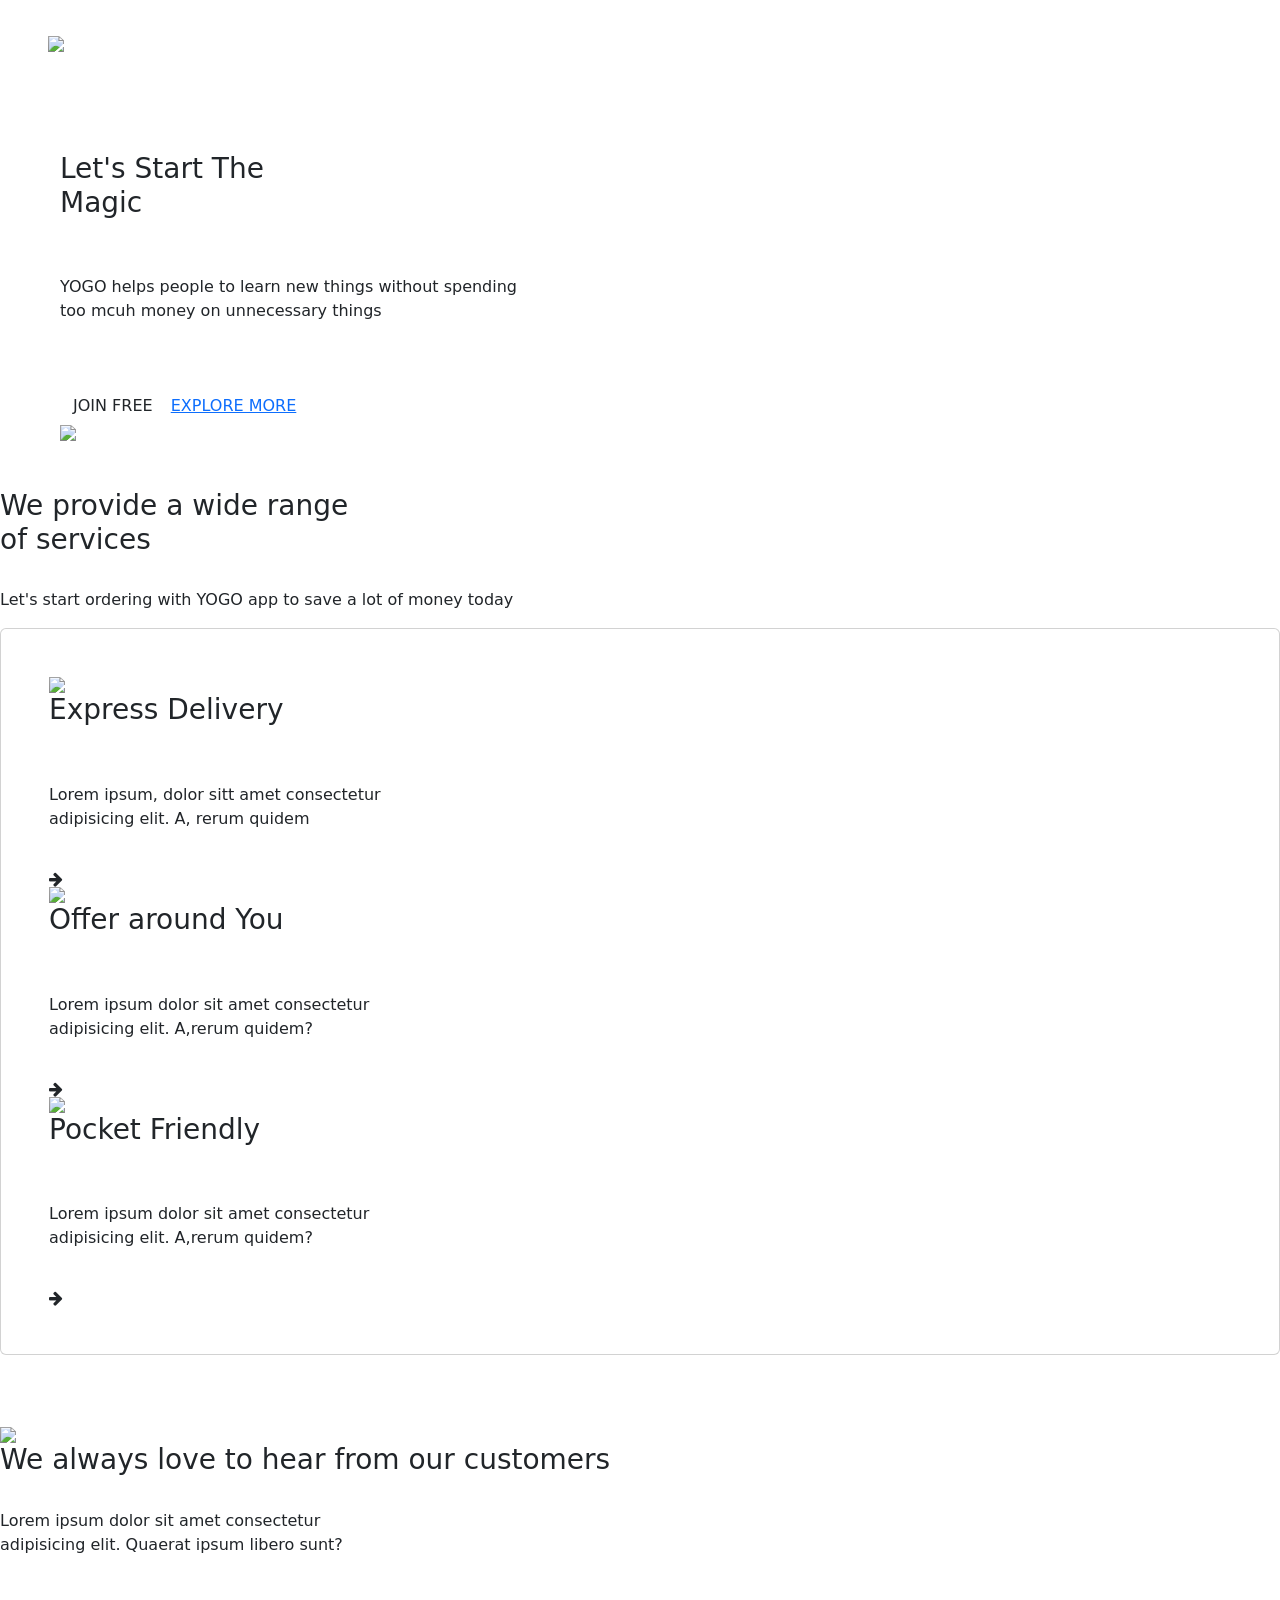
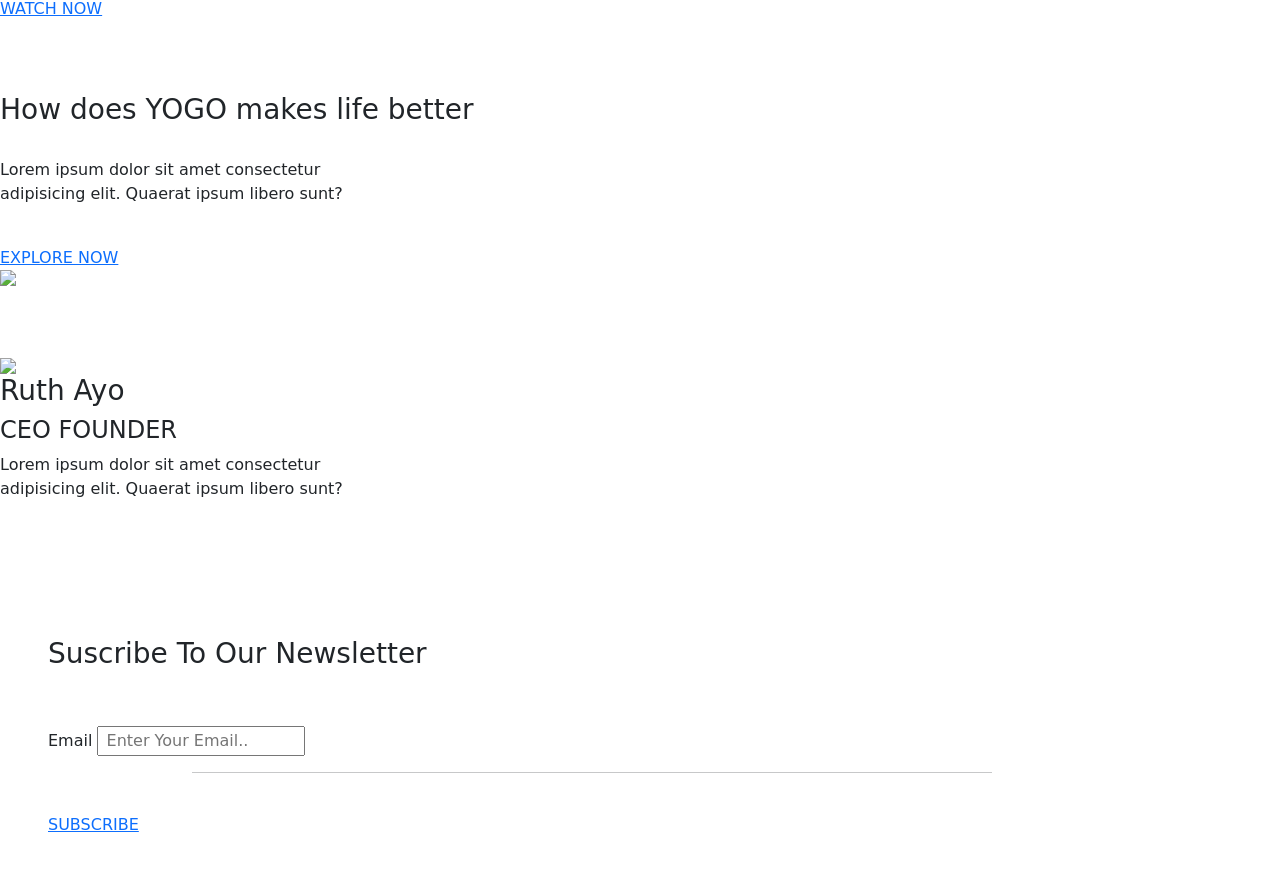
==== YOGO.html @ 2c8972b6 "Add files via upload a code about bootstrap" ====
<html>
<head>
	<title>			</title>
	<meta charset="UTF-8">
    <meta name="viewport" content="width=device-width, initial-scale=1.0">
	<link rel="stylesheet" href="https://cdnjs.cloudflare.com/ajax/libs/font-awesome/4.7.0/css/font-awesome.min.css">
    <link href="https://cdn.jsdelivr.net/npm/bootstrap@5.0.2/dist/css/bootstrap.min.css"
        rel="stylesheet"
        integrity="sha384-EVSTQN3/azprG1Anm3QDgpJLIm9Nao0Yz1ztcQTwFspd3yD65VohhpuuCOmLASjC"
        crossorigin="anonymous">
	
	<link href="https://fonts.googleapis.com/css2?family=Quicksand:wght@300..700&family=Sansita+Swashed:wght@300..900&family=Valley+Sans:ital,wght@0,100..900;1,100..900&display=swap" rel="stylesheet">
	<link href="https://fonts.googleapis.com/css2?family=Outfit:wght@100..900&display=swap" rel="stylesheet">
	<link rel="stylesheet" href="css/YOGO.css">
	
</head>
<body>
<header class="container-fluid header">

	


		<nav class="navbar navbar-expand-lg navbar-dark p-4">

        <div class="container-fluid">

			<div>
			<img src="images/YOGO.png">
			</div>

			
            <button class="navbar-toggler ms-auto" type="button"
                data-bs-toggle="collapse"
                data-bs-target="#navbarTogglerDemo02"
                aria-controls="navbarTogglerDemo02"
                aria-expanded="false"
                aria-label="Toggle navigation">

                <span class="navbar-toggler-icon "></span>

            </button>
			
			


            <div class="collapse navbar-collapse " id="navbarTogglerDemo02">

                <ul class="navbar-nav mx-auto list hero-list mb-2 mb-lg-0 nav_list ">

                    <li class="nav-item">
                        <a class="nav-link active text-white" href="#">Home</a>
                    </li>

                    <li class="nav-item">
                        <a class="nav-link text-white" href="#">Services</a>
                    </li>

                    <li class="nav-item">
                        <a class="nav-link text-white" href="#">Pricing</a>
                    </li>

                    <li class="nav-item">
                        <a class="nav-link text-white" href="#">About Us</a>
                    </li>

                    <li class="nav-item">
                        <a class="nav-link text-white" href="#">Contact Us</a>
                    </li>

                </ul>
								

            </div>			
        </div>

    </nav>


<div class="section mt-3 p-5">
	<div>
		<h3> Let's Start The <br>Magic	</h3>
		<br>
		<br>
		<p>	YOGO helps people to learn new things without spending<br> too mcuh money on unnecessary things </p>
		<br>
		<br>
		<a href ="#"  class="btn">JOIN FREE	</a>
		<a href="#" class="btn2">EXPLORE MORE </a>
	</div>
	
	
	<div class="images ">
		<img src="images/pic.png"  class="img-fluid me-5">
	
	</div>

</div>


</header>

<div class="sub-section">
	<h3> We provide a wide range <br> of services </h3> <br>

	<p> Let's start ordering with YOGO app to save a lot of money today </p>
</div>

<div class="card p-5 justify-content-space-between">
	<div class=" sub-card1">
		<img src="images/icon-1.png">
		<br>
		
		<h3> Express Delivery</h3>
		<br>
		<br>
		<p>Lorem ipsum, dolor sitt amet consectetur <br>adipisicing elit. A, rerum quidem</p>
		
		<br>
		
		<i class="fa fa-arrow-right" aria-hidden="true"></i>
	</div>

	<div class="sub-card2 bg-purple">
		<img src="images/icon-2.png">
		<br> 
		
		<h3> Offer around You</h3>
		<br>
		<br>
		<p> Lorem ipsum dolor sit amet consectetur <br> adipisicing elit. A,rerum quidem?</p>
		<br>
		
		<i class="fa fa-arrow-right" aria-hidden="true"></i>
	</div>
	
	<div class="sub-card3">
		<img src="images/icon-3.png">
		<br> 
		
		<h3> Pocket Friendly </h3>
		<br>
		<br>
		<p> Lorem ipsum dolor sit amet consectetur<br> adipisicing elit. A,rerum quidem?</p>
		<br>
		
		<i class="fa fa-arrow-right" aria-hidden="true"></i>
	</div>

</div>


<br>
<br>
<br>


<div class="mini-section">
	<div class="images" >
		<img class="image-fluid" src="images/feature.png">
	</div>
	
	
	<div class="side-text">
		<h3> We always love to hear from our customers </h3>
		<br>
		<p>Lorem ipsum dolor sit amet consectetur<br> adipisicing elit. Quaerat ipsum libero sunt?</p> 
		<br>
		
		<a href="#" class= "btn-2"> WATCH NOW </a>
	</div>
</div>

<br>
<br>
<br>


<div class="mini-section1">
	<div class="side-text1">
	
		<h3>How does YOGO makes life better </h3>
		<br>
		<p>Lorem ipsum dolor sit amet consectetur<br> adipisicing elit. Quaerat ipsum libero sunt?</p>
		<br>
		<a href="#" class="btn-3"> EXPLORE NOW </a>
	</div>
	
	
	<div class="images1">
		<img src="images/explore.png" class="image-fluid">
	</div>

</div>

<br>
<br>
<br>
<div class="mini-section3">
	<div>
		<img class="image-fluid" src="images/testimonial-1.png">
	</div>

	<div>
		<h3> Ruth Ayo </h3>
		<h4>CEO FOUNDER</h4>
		
		<p>Lorem ipsum dolor sit amet consectetur<br> adipisicing elit. Quaerat ipsum libero sunt?</p>
	</div>

</div>
<br>
<br>
<br>
<footer class="footer p-5 mx-auto footer_section">


<h3> Suscribe To Our Newsletter </h3>

<br>
<br>

<form class="form"> <label>Email</label> 
<input type="email" placeholder=" Enter Your Email.."  required>
</form>
<hr style="width:800px; margin-left:9rem">
<br>
<a href="#" class="footer_btn"> SUBSCRIBE </a>



</footer>



<script src="https://cdn.jsdelivr.net/npm/bootstrap@5.0.2/dist/js/bootstrap.bundle.min.js"
    integrity="sha384-MrcW6ZMFYlzcLA8Nl+NtUVF0sA7MsXsP1UyJoMp4YLEuNSfAP+JcXn/tWtIaxVXM"
    crossorigin="anonymous">
</script>
</body>
</html>
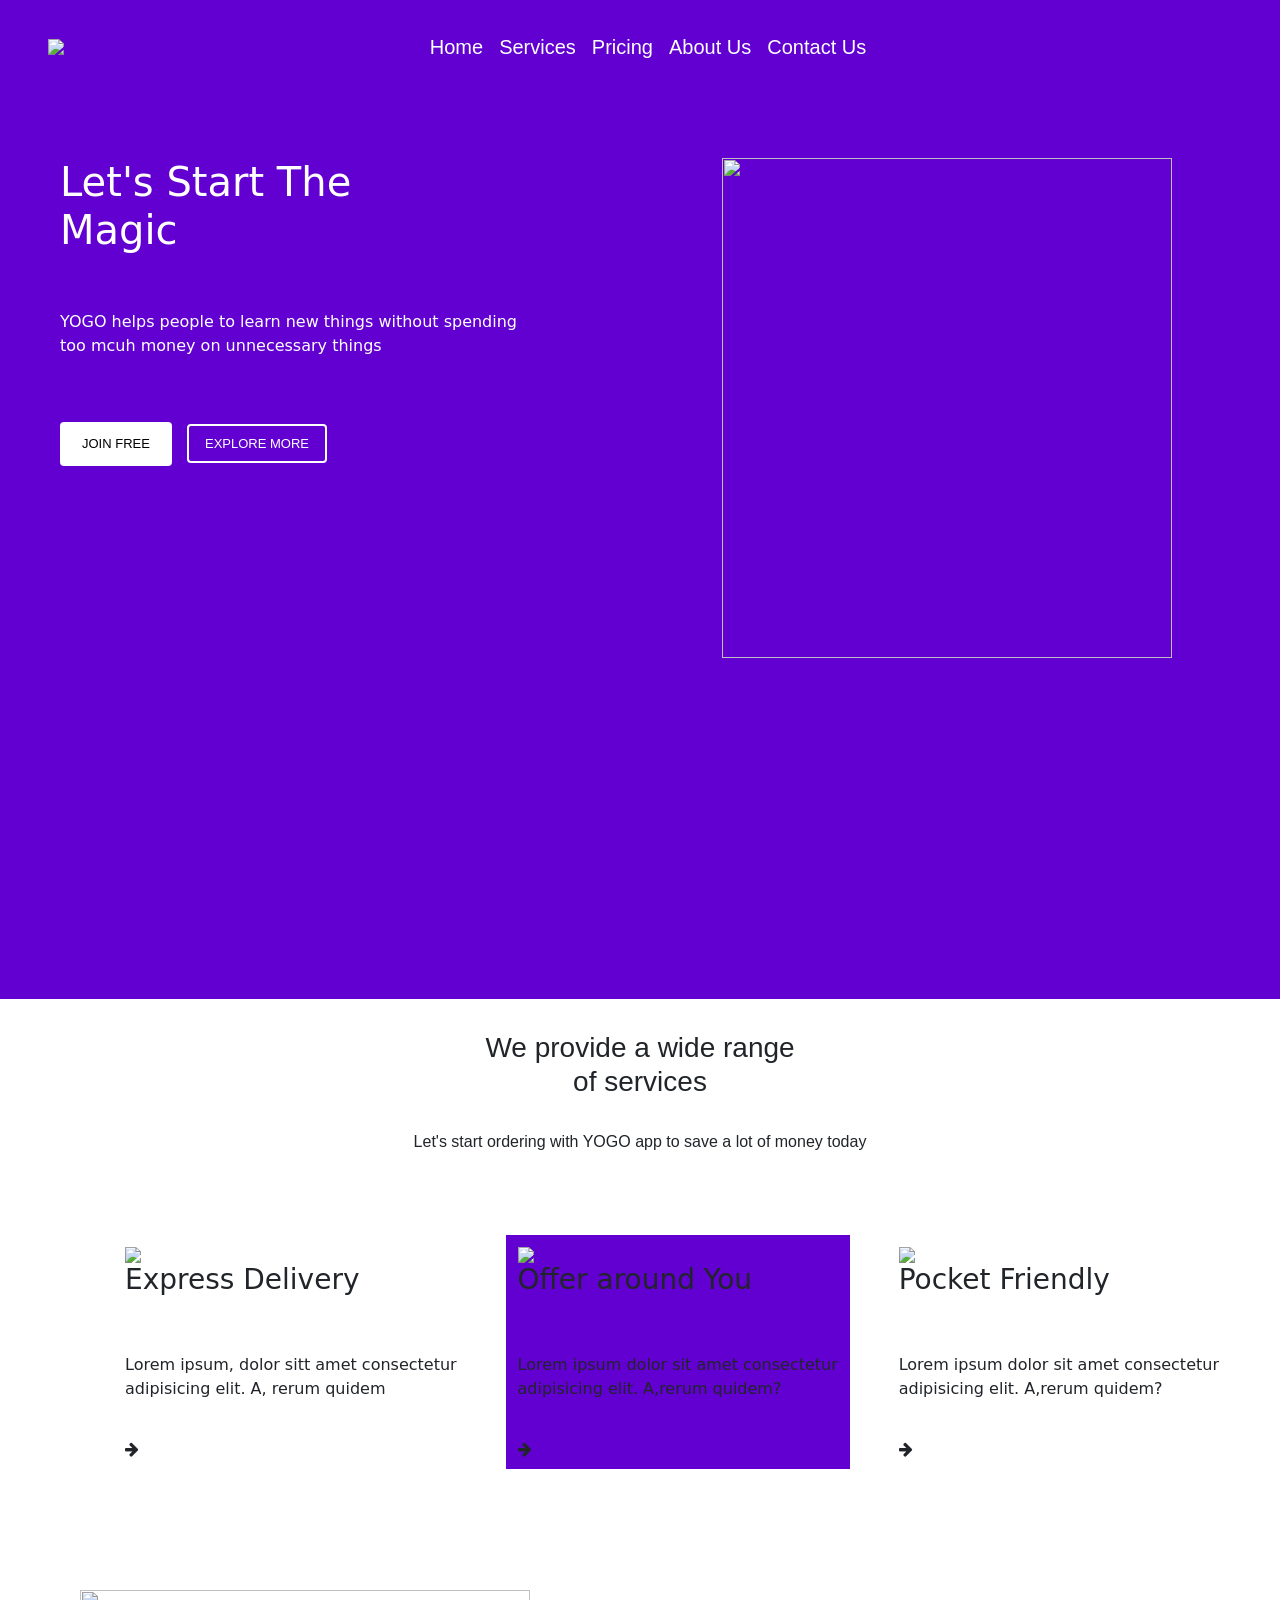
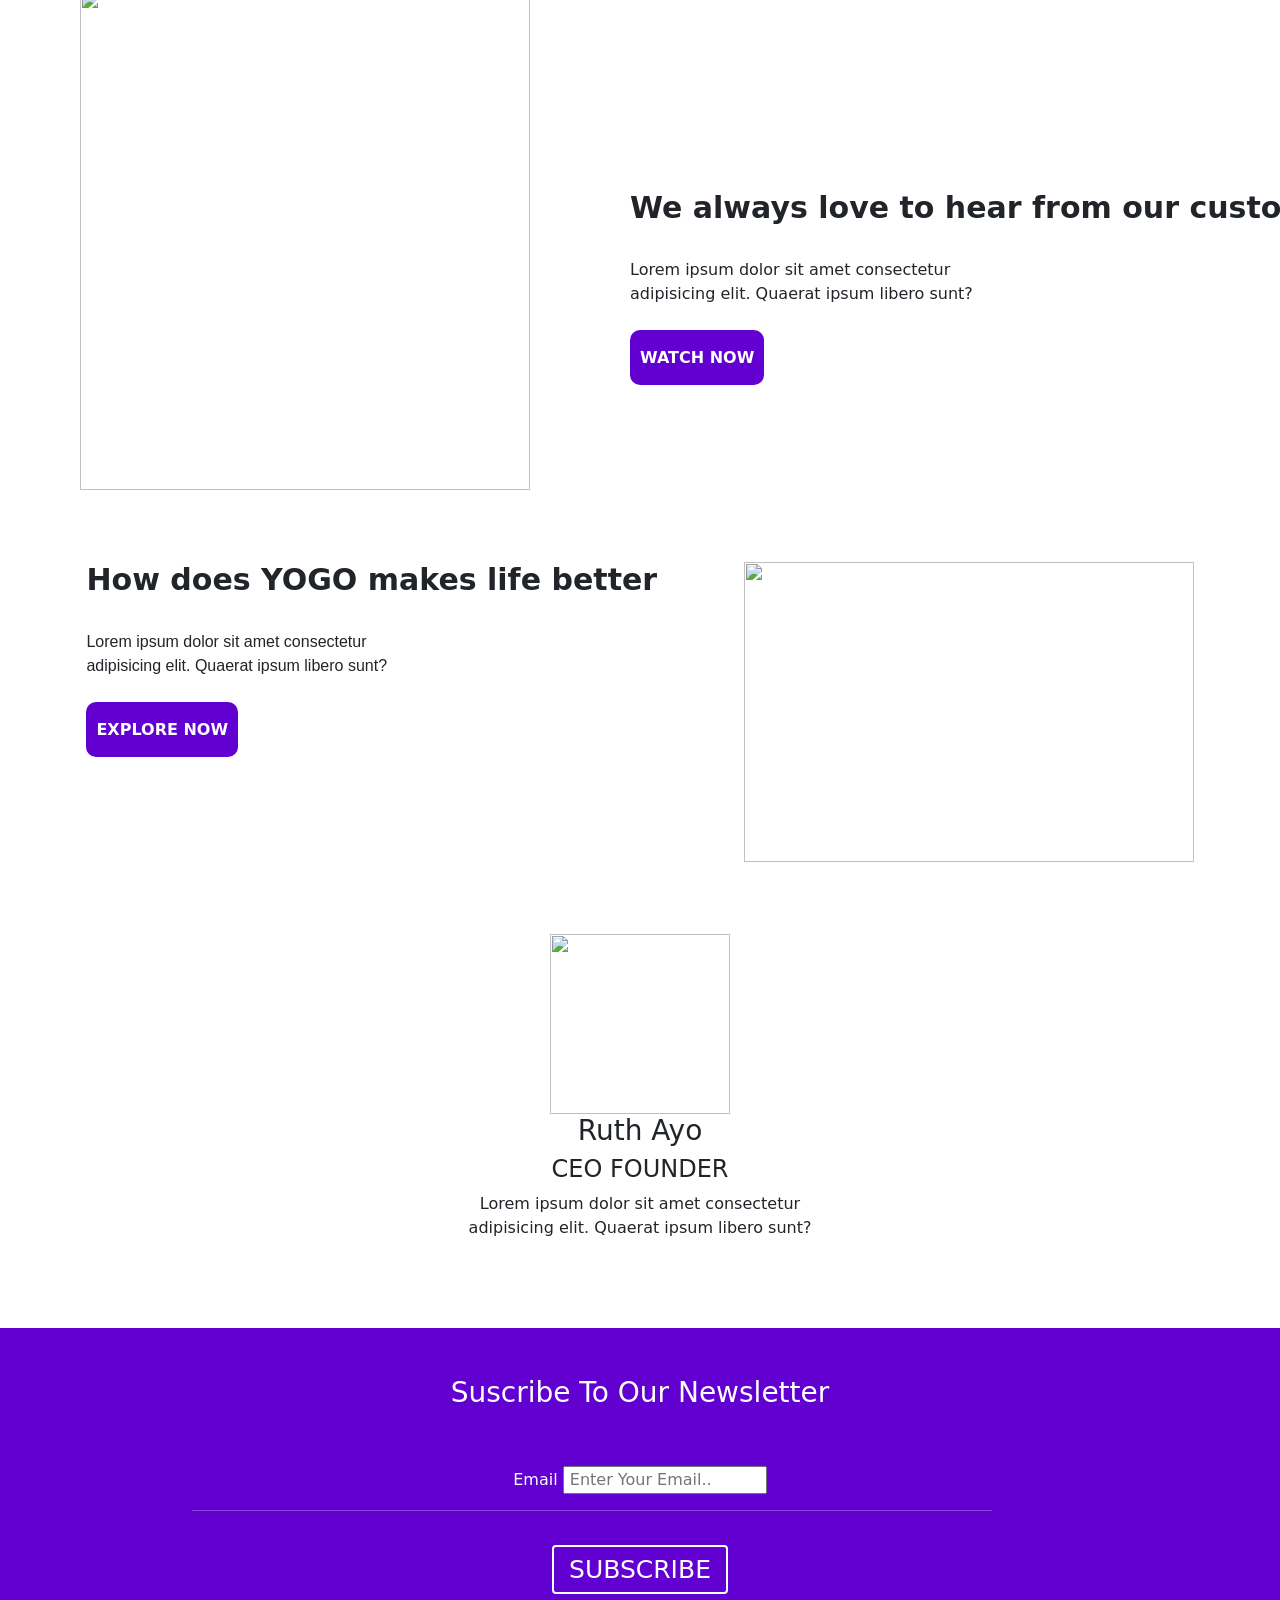
==== commit dbdab13f: "initial commit and added images" ====
--- a/YOGO.html
+++ b/YOGO.html
@@ -1,240 +1,240 @@
-<html>
-<head>
-	<title>			</title>
-	<meta charset="UTF-8">
-    <meta name="viewport" content="width=device-width, initial-scale=1.0">
-	<link rel="stylesheet" href="https://cdnjs.cloudflare.com/ajax/libs/font-awesome/4.7.0/css/font-awesome.min.css">
-    <link href="https://cdn.jsdelivr.net/npm/bootstrap@5.0.2/dist/css/bootstrap.min.css"
-        rel="stylesheet"
-        integrity="sha384-EVSTQN3/azprG1Anm3QDgpJLIm9Nao0Yz1ztcQTwFspd3yD65VohhpuuCOmLASjC"
-        crossorigin="anonymous">
-	
-	<link href="https://fonts.googleapis.com/css2?family=Quicksand:wght@300..700&family=Sansita+Swashed:wght@300..900&family=Valley+Sans:ital,wght@0,100..900;1,100..900&display=swap" rel="stylesheet">
-	<link href="https://fonts.googleapis.com/css2?family=Outfit:wght@100..900&display=swap" rel="stylesheet">
-	<link rel="stylesheet" href="css/YOGO.css">
-	
-</head>
-<body>
-<header class="container-fluid header">
-
-	
-
-
-		<nav class="navbar navbar-expand-lg navbar-dark p-4">
-
-        <div class="container-fluid">
-
-			<div>
-			<img src="images/YOGO.png">
-			</div>
-
-			
-            <button class="navbar-toggler ms-auto" type="button"
-                data-bs-toggle="collapse"
-                data-bs-target="#navbarTogglerDemo02"
-                aria-controls="navbarTogglerDemo02"
-                aria-expanded="false"
-                aria-label="Toggle navigation">
-
-                <span class="navbar-toggler-icon "></span>
-
-            </button>
-			
-			
-
-
-            <div class="collapse navbar-collapse " id="navbarTogglerDemo02">
-
-                <ul class="navbar-nav mx-auto list hero-list mb-2 mb-lg-0 nav_list ">
-
-                    <li class="nav-item">
-                        <a class="nav-link active text-white" href="#">Home</a>
-                    </li>
-
-                    <li class="nav-item">
-                        <a class="nav-link text-white" href="#">Services</a>
-                    </li>
-
-                    <li class="nav-item">
-                        <a class="nav-link text-white" href="#">Pricing</a>
-                    </li>
-
-                    <li class="nav-item">
-                        <a class="nav-link text-white" href="#">About Us</a>
-                    </li>
-
-                    <li class="nav-item">
-                        <a class="nav-link text-white" href="#">Contact Us</a>
-                    </li>
-
-                </ul>
-								
-
-            </div>			
-        </div>
-
-    </nav>
-
-
-<div class="section mt-3 p-5">
-	<div>
-		<h3> Let's Start The <br>Magic	</h3>
-		<br>
-		<br>
-		<p>	YOGO helps people to learn new things without spending<br> too mcuh money on unnecessary things </p>
-		<br>
-		<br>
-		<a href ="#"  class="btn">JOIN FREE	</a>
-		<a href="#" class="btn2">EXPLORE MORE </a>
-	</div>
-	
-	
-	<div class="images ">
-		<img src="images/pic.png"  class="img-fluid me-5">
-	
-	</div>
-
-</div>
-
-
-</header>
-
-<div class="sub-section">
-	<h3> We provide a wide range <br> of services </h3> <br>
-
-	<p> Let's start ordering with YOGO app to save a lot of money today </p>
-</div>
-
-<div class="card p-5 justify-content-space-between">
-	<div class=" sub-card1">
-		<img src="images/icon-1.png">
-		<br>
-		
-		<h3> Express Delivery</h3>
-		<br>
-		<br>
-		<p>Lorem ipsum, dolor sitt amet consectetur <br>adipisicing elit. A, rerum quidem</p>
-		
-		<br>
-		
-		<i class="fa fa-arrow-right" aria-hidden="true"></i>
-	</div>
-
-	<div class="sub-card2 bg-purple">
-		<img src="images/icon-2.png">
-		<br> 
-		
-		<h3> Offer around You</h3>
-		<br>
-		<br>
-		<p> Lorem ipsum dolor sit amet consectetur <br> adipisicing elit. A,rerum quidem?</p>
-		<br>
-		
-		<i class="fa fa-arrow-right" aria-hidden="true"></i>
-	</div>
-	
-	<div class="sub-card3">
-		<img src="images/icon-3.png">
-		<br> 
-		
-		<h3> Pocket Friendly </h3>
-		<br>
-		<br>
-		<p> Lorem ipsum dolor sit amet consectetur<br> adipisicing elit. A,rerum quidem?</p>
-		<br>
-		
-		<i class="fa fa-arrow-right" aria-hidden="true"></i>
-	</div>
-
-</div>
-
-
-<br>
-<br>
-<br>
-
-
-<div class="mini-section">
-	<div class="images" >
-		<img class="image-fluid" src="images/feature.png">
-	</div>
-	
-	
-	<div class="side-text">
-		<h3> We always love to hear from our customers </h3>
-		<br>
-		<p>Lorem ipsum dolor sit amet consectetur<br> adipisicing elit. Quaerat ipsum libero sunt?</p> 
-		<br>
-		
-		<a href="#" class= "btn-2"> WATCH NOW </a>
-	</div>
-</div>
-
-<br>
-<br>
-<br>
-
-
-<div class="mini-section1">
-	<div class="side-text1">
-	
-		<h3>How does YOGO makes life better </h3>
-		<br>
-		<p>Lorem ipsum dolor sit amet consectetur<br> adipisicing elit. Quaerat ipsum libero sunt?</p>
-		<br>
-		<a href="#" class="btn-3"> EXPLORE NOW </a>
-	</div>
-	
-	
-	<div class="images1">
-		<img src="images/explore.png" class="image-fluid">
-	</div>
-
-</div>
-
-<br>
-<br>
-<br>
-<div class="mini-section3">
-	<div>
-		<img class="image-fluid" src="images/testimonial-1.png">
-	</div>
-
-	<div>
-		<h3> Ruth Ayo </h3>
-		<h4>CEO FOUNDER</h4>
-		
-		<p>Lorem ipsum dolor sit amet consectetur<br> adipisicing elit. Quaerat ipsum libero sunt?</p>
-	</div>
-
-</div>
-<br>
-<br>
-<br>
-<footer class="footer p-5 mx-auto footer_section">
-
-
-<h3> Suscribe To Our Newsletter </h3>
-
-<br>
-<br>
-
-<form class="form"> <label>Email</label> 
-<input type="email" placeholder=" Enter Your Email.."  required>
-</form>
-<hr style="width:800px; margin-left:9rem">
-<br>
-<a href="#" class="footer_btn"> SUBSCRIBE </a>
-
-
-
-</footer>
-
-
-
-<script src="https://cdn.jsdelivr.net/npm/bootstrap@5.0.2/dist/js/bootstrap.bundle.min.js"
-    integrity="sha384-MrcW6ZMFYlzcLA8Nl+NtUVF0sA7MsXsP1UyJoMp4YLEuNSfAP+JcXn/tWtIaxVXM"
-    crossorigin="anonymous">
-</script>
-</body>
+<html>
+<head>
+	<title>			</title>
+	<meta charset="UTF-8">
+    <meta name="viewport" content="width=device-width, initial-scale=1.0">
+	<link rel="stylesheet" href="https://cdnjs.cloudflare.com/ajax/libs/font-awesome/4.7.0/css/font-awesome.min.css">
+    <link href="https://cdn.jsdelivr.net/npm/bootstrap@5.0.2/dist/css/bootstrap.min.css"
+        rel="stylesheet"
+        integrity="sha384-EVSTQN3/azprG1Anm3QDgpJLIm9Nao0Yz1ztcQTwFspd3yD65VohhpuuCOmLASjC"
+        crossorigin="anonymous">
+	
+	<link href="https://fonts.googleapis.com/css2?family=Quicksand:wght@300..700&family=Sansita+Swashed:wght@300..900&family=Valley+Sans:ital,wght@0,100..900;1,100..900&display=swap" rel="stylesheet">
+	<link href="https://fonts.googleapis.com/css2?family=Outfit:wght@100..900&display=swap" rel="stylesheet">
+	<link rel="stylesheet" href="css/YOGO.css">
+	
+</head>
+<body>
+<header class="container-fluid header">
+
+	
+
+
+		<nav class="navbar navbar-expand-lg navbar-dark p-4">
+
+        <div class="container-fluid">
+
+			<div>
+			<img src="images/YOGO.png">
+			</div>
+
+			
+            <button class="navbar-toggler ms-auto" type="button"
+                data-bs-toggle="collapse"
+                data-bs-target="#navbarTogglerDemo02"
+                aria-controls="navbarTogglerDemo02"
+                aria-expanded="false"
+                aria-label="Toggle navigation">
+
+                <span class="navbar-toggler-icon "></span>
+
+            </button>
+			
+			
+
+
+            <div class="collapse navbar-collapse " id="navbarTogglerDemo02">
+
+                <ul class="navbar-nav mx-auto list hero-list mb-2 mb-lg-0 nav_list ">
+
+                    <li class="nav-item">
+                        <a class="nav-link active text-white" href="#">Home</a>
+                    </li>
+
+                    <li class="nav-item">
+                        <a class="nav-link text-white" href="#">Services</a>
+                    </li>
+
+                    <li class="nav-item">
+                        <a class="nav-link text-white" href="#">Pricing</a>
+                    </li>
+
+                    <li class="nav-item">
+                        <a class="nav-link text-white" href="#">About Us</a>
+                    </li>
+
+                    <li class="nav-item">
+                        <a class="nav-link text-white" href="#">Contact Us</a>
+                    </li>
+
+                </ul>
+								
+
+            </div>			
+        </div>
+
+    </nav>
+
+
+<div class="section mt-3 p-5">
+	<div>
+		<h3> Let's Start The <br>Magic	</h3>
+		<br>
+		<br>
+		<p>	YOGO helps people to learn new things without spending<br> too mcuh money on unnecessary things </p>
+		<br>
+		<br>
+		<a href ="#"  class="btn">JOIN FREE	</a>
+		<a href="#" class="btn2">EXPLORE MORE </a>
+	</div>
+	
+	
+	<div class="images ">
+		<img src="images/pic.png"  class="img-fluid me-5">
+	
+	</div>
+
+</div>
+
+
+</header>
+
+<div class="sub-section">
+	<h3> We provide a wide range <br> of services </h3> <br>
+
+	<p> Let's start ordering with YOGO app to save a lot of money today </p>
+</div>
+
+<div class="card p-5 justify-content-space-between">
+	<div class=" sub-card1">
+		<img src="images/icon-1.png">
+		<br>
+		
+		<h3> Express Delivery</h3>
+		<br>
+		<br>
+		<p>Lorem ipsum, dolor sitt amet consectetur <br>adipisicing elit. A, rerum quidem</p>
+		
+		<br>
+		
+		<i class="fa fa-arrow-right" aria-hidden="true"></i>
+	</div>
+
+	<div class="sub-card2 bg-purple">
+		<img src="images/icon-2.png">
+		<br> 
+		
+		<h3> Offer around You</h3>
+		<br>
+		<br>
+		<p> Lorem ipsum dolor sit amet consectetur <br> adipisicing elit. A,rerum quidem?</p>
+		<br>
+		
+		<i class="fa fa-arrow-right" aria-hidden="true"></i>
+	</div>
+	
+	<div class="sub-card3">
+		<img src="images/icon-3.png">
+		<br> 
+		
+		<h3> Pocket Friendly </h3>
+		<br>
+		<br>
+		<p> Lorem ipsum dolor sit amet consectetur<br> adipisicing elit. A,rerum quidem?</p>
+		<br>
+		
+		<i class="fa fa-arrow-right" aria-hidden="true"></i>
+	</div>
+
+</div>
+
+
+<br>
+<br>
+<br>
+
+
+<div class="mini-section">
+	<div class="images" >
+		<img class="image-fluid" src="images/feature.png">
+	</div>
+	
+	
+	<div class="side-text">
+		<h3> We always love to hear from our customers </h3>
+		<br>
+		<p>Lorem ipsum dolor sit amet consectetur<br> adipisicing elit. Quaerat ipsum libero sunt?</p> 
+		<br>
+		
+		<a href="#" class= "btn-2"> WATCH NOW </a>
+	</div>
+</div>
+
+<br>
+<br>
+<br>
+
+
+<div class="mini-section1">
+	<div class="side-text1">
+	
+		<h3>How does YOGO makes life better </h3>
+		<br>
+		<p>Lorem ipsum dolor sit amet consectetur<br> adipisicing elit. Quaerat ipsum libero sunt?</p>
+		<br>
+		<a href="#" class="btn-3"> EXPLORE NOW </a>
+	</div>
+	
+	
+	<div class="images1">
+		<img src="images/explore.png" class="image-fluid">
+	</div>
+
+</div>
+
+<br>
+<br>
+<br>
+<div class="mini-section3">
+	<div>
+		<img class="image-fluid" src="images/testimonial-1.png">
+	</div>
+
+	<div>
+		<h3> Ruth Ayo </h3>
+		<h4>CEO FOUNDER</h4>
+		
+		<p>Lorem ipsum dolor sit amet consectetur<br> adipisicing elit. Quaerat ipsum libero sunt?</p>
+	</div>
+
+</div>
+<br>
+<br>
+<br>
+<footer class="footer p-5 mx-auto footer_section">
+
+
+<h3> Suscribe To Our Newsletter </h3>
+
+<br>
+<br>
+
+<form class="form"> <label>Email</label> 
+<input type="email" placeholder=" Enter Your Email.."  required>
+</form>
+<hr style="width:800px; margin-left:9rem">
+<br>
+<a href="#" class="footer_btn"> SUBSCRIBE </a>
+
+
+
+</footer>
+
+
+
+<script src="https://cdn.jsdelivr.net/npm/bootstrap@5.0.2/dist/js/bootstrap.bundle.min.js"
+    integrity="sha384-MrcW6ZMFYlzcLA8Nl+NtUVF0sA7MsXsP1UyJoMp4YLEuNSfAP+JcXn/tWtIaxVXM"
+    crossorigin="anonymous">
+</script>
+</body>
 </html>
--- a/css/YOGO.css
+++ b/css/YOGO.css
@@ -0,0 +1,203 @@
+*{
+	margin:0;
+	padding:0;
+	box-sizing:border-box;
+
+}
+/* body{ */
+	/* overflow-x:hidden; */
+/* } */
+.header{
+	background-color:#6100d1;
+	height:111%;
+}
+.nav_list{
+	  font-family: "Outfit", sans-serif;
+	  font-size:20px;
+}
+
+.section{
+	display:flex;
+	flex-direction:row;
+	justify-content:space-between;
+	color:white;
+}
+
+.section h3{
+	font-size:40px;
+}
+.btn{
+	border-radius:4px;
+	padding: 10px 20px;
+	background-color:white;
+	font-size:13px;
+	text-decoration:none;
+	border:2px solid white;
+	color:black;
+	font-family: "Quicksand", sans-serif;
+}
+
+
+.btn:hover{
+	background-color:transparent;
+	color:blue;
+	border:4px white:
+}
+	
+	
+
+.btn2{
+	margin:0 10px 2px;
+	border-radius:4px;
+	padding: 10px 16px;
+	background-color:#white;
+	font-size:13px;
+	text-decoration:none;
+	border:2px solid white;
+	color:white;
+	font-family: "Quicksand", sans-serif;
+}
+
+
+.images img{
+	height:350px;
+
+}
+
+
+.sub-section{
+	text-align:center;
+	margin:2rem;
+	font-family: "Quicksand", sans-serif;
+}
+
+.card{
+	display:flex;
+	flex-direction:row;
+	justify-content:space-between;
+
+}
+.card{
+	margin-left:4rem;
+	border:1px solid white;
+
+}
+
+.sub-card1{
+	padding:12px;
+}
+.sub-card2{
+	padding:12px;
+	background-color:#6100d1;
+}
+.sub-card3{
+	padding:12px;
+}
+.sub-card1:hover{
+	background-color:#6100d1;
+	transition:3s;
+}
+.sub-card3:hover{
+	background-color:#6100d1;
+	transition:3s;
+}
+.mini-section{
+	display:flex;
+	flex-direction:row;
+	justify-content:space-evenly;
+	padding-left:5rem;
+}
+
+.images img{
+	height:500px;
+	width:450px;
+	
+}
+
+.side-text{
+	position:relative;
+	width:80%;
+	height:50%;
+	top:200;
+	left:100px;
+	
+}
+.side-text h3{
+	font-weight:bold;
+	font-size:30px;
+}
+
+.btn-2{
+	text-decoration:none;
+	background-color:#6100d1;
+	border-radius:10px;
+	padding:18px 10px;  
+	color:white;
+	font-weight:bold;
+}
+
+
+
+.mini-section1{
+	display:flex;
+	flex-direction:row;
+	justify-content:space-evenly;
+	padding-left:-3rem;
+	
+}
+
+
+.images1 img{
+	height:300px;
+	width:450px;
+	
+}
+
+.side-text1 h3{
+	font-weight:bold;
+	font-size:30px;
+}
+.side-text1 p{
+	font-family: Montserrat, sans-serif;
+}
+
+.btn-3{
+	text-decoration:none;
+	background-color:#6100d1;
+	border-radius:10px;
+	padding:18px 10px;  
+	color:white;
+	font-weight:bold;
+}
+
+
+.mini-section3{
+	display:block;
+	text-align:center;
+	align-content:center;
+	justify-content:center;
+}
+
+.mini-section3 img{
+	height:20vh;
+}
+
+.footer_section{
+	background-color:#6100d1;
+	color:white;
+	text-align:center;
+	
+	
+}
+.form{
+	border:nonex	;
+	outline:none;
+}
+.footer_btn{
+	border:2px solid white;
+	border-radius: 4px;
+	padding:8px 15px;
+	font-size:25px;
+	text-decoration:none;
+	color:white;
+}
